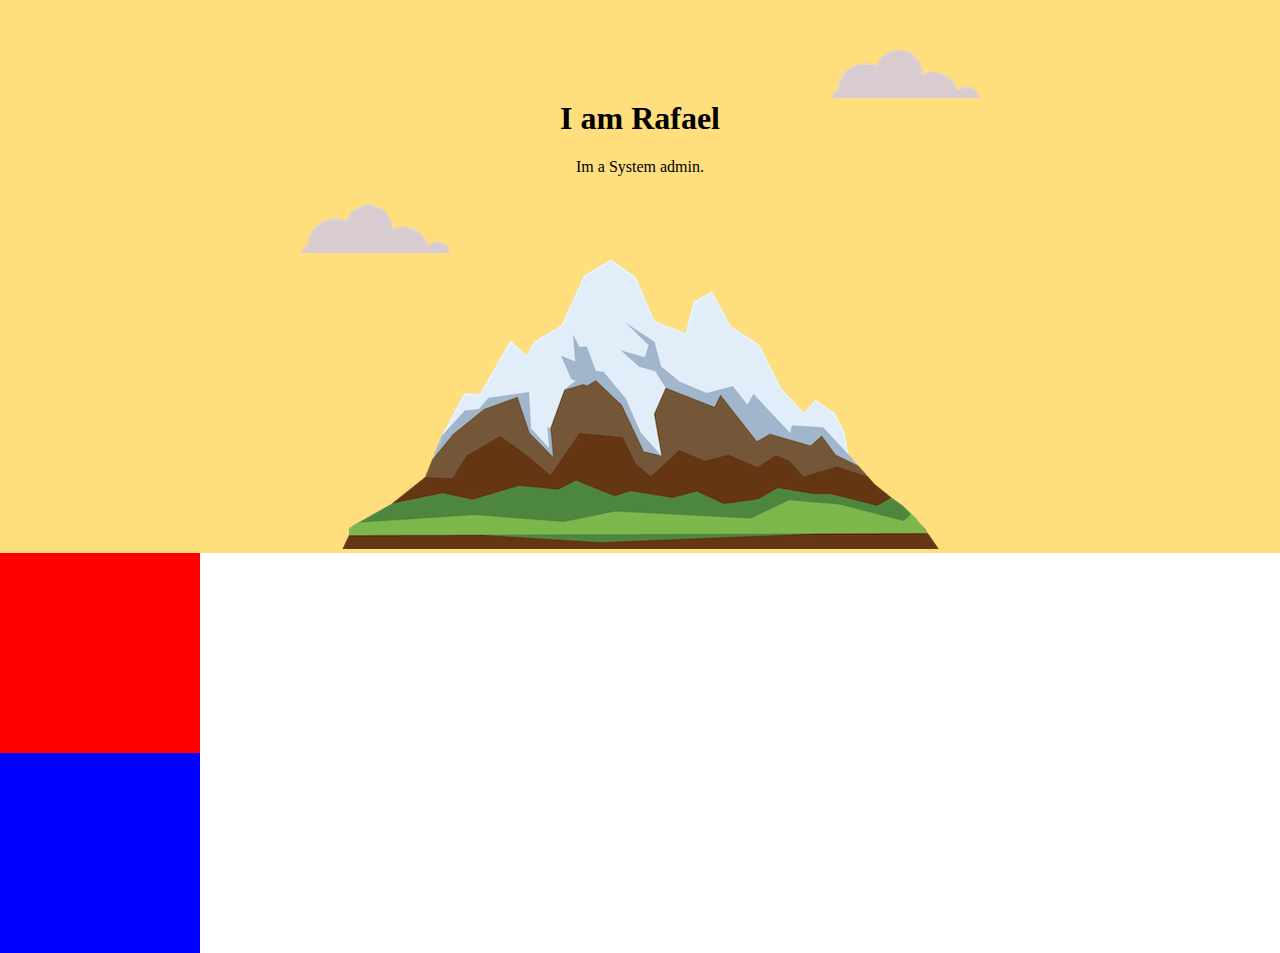
==== Css-My Site/index.html @ dc870b2c "initial commit" ====
<!DOCTYPE html>
<html lang="en" dir="ltr">
  <head>
    <meta charset="utf-8">
    <title>Rafa</title>
    <link rel="stylesheet" href="css/styles.css">
    <link rel="icon" href="favicon.ico">
  </head>
  <body>
    <div class="top-container">
      <img class="top-cloud" src="images/cloud.png" alt="cloud-img" />
      <h1>I am Rafael</h1>
      <p> Im a <span class="sys">Sys</span>tem admin.</p>
      <img class="bottom-cloud" src="images/cloud.png" alt="cloud-img" />
      <img src="images/mountain.png" alt="mountain-png"/>
    </div>
    <div class="middle-container">

    </div>
    <div class="bottom-container">

    </div>

  </body>
</html>
---- Css-My Site/css/styles.css ----
body{
  margin: 0;
  text-align: center;
}

h1{
  margin-top: 0;
}

.top-container{
  background: #ffde7d;
  position: relative;
  padding-top: 100px;
}
.middle-container{
  background-color: red;
  width: 200px;
  height: 200px;
}
.bottom-container{
  background-color: blue;
  width: 200px;
  height: 200px;
}
.pro{
  text-decoration: underline;
}

.top-cloud{
  position: absolute;
  right: 300px;
  top: 50px;
}

.bottom-cloud{
  position: absolute;
  left: 300px;
  bottom: 300px;
}
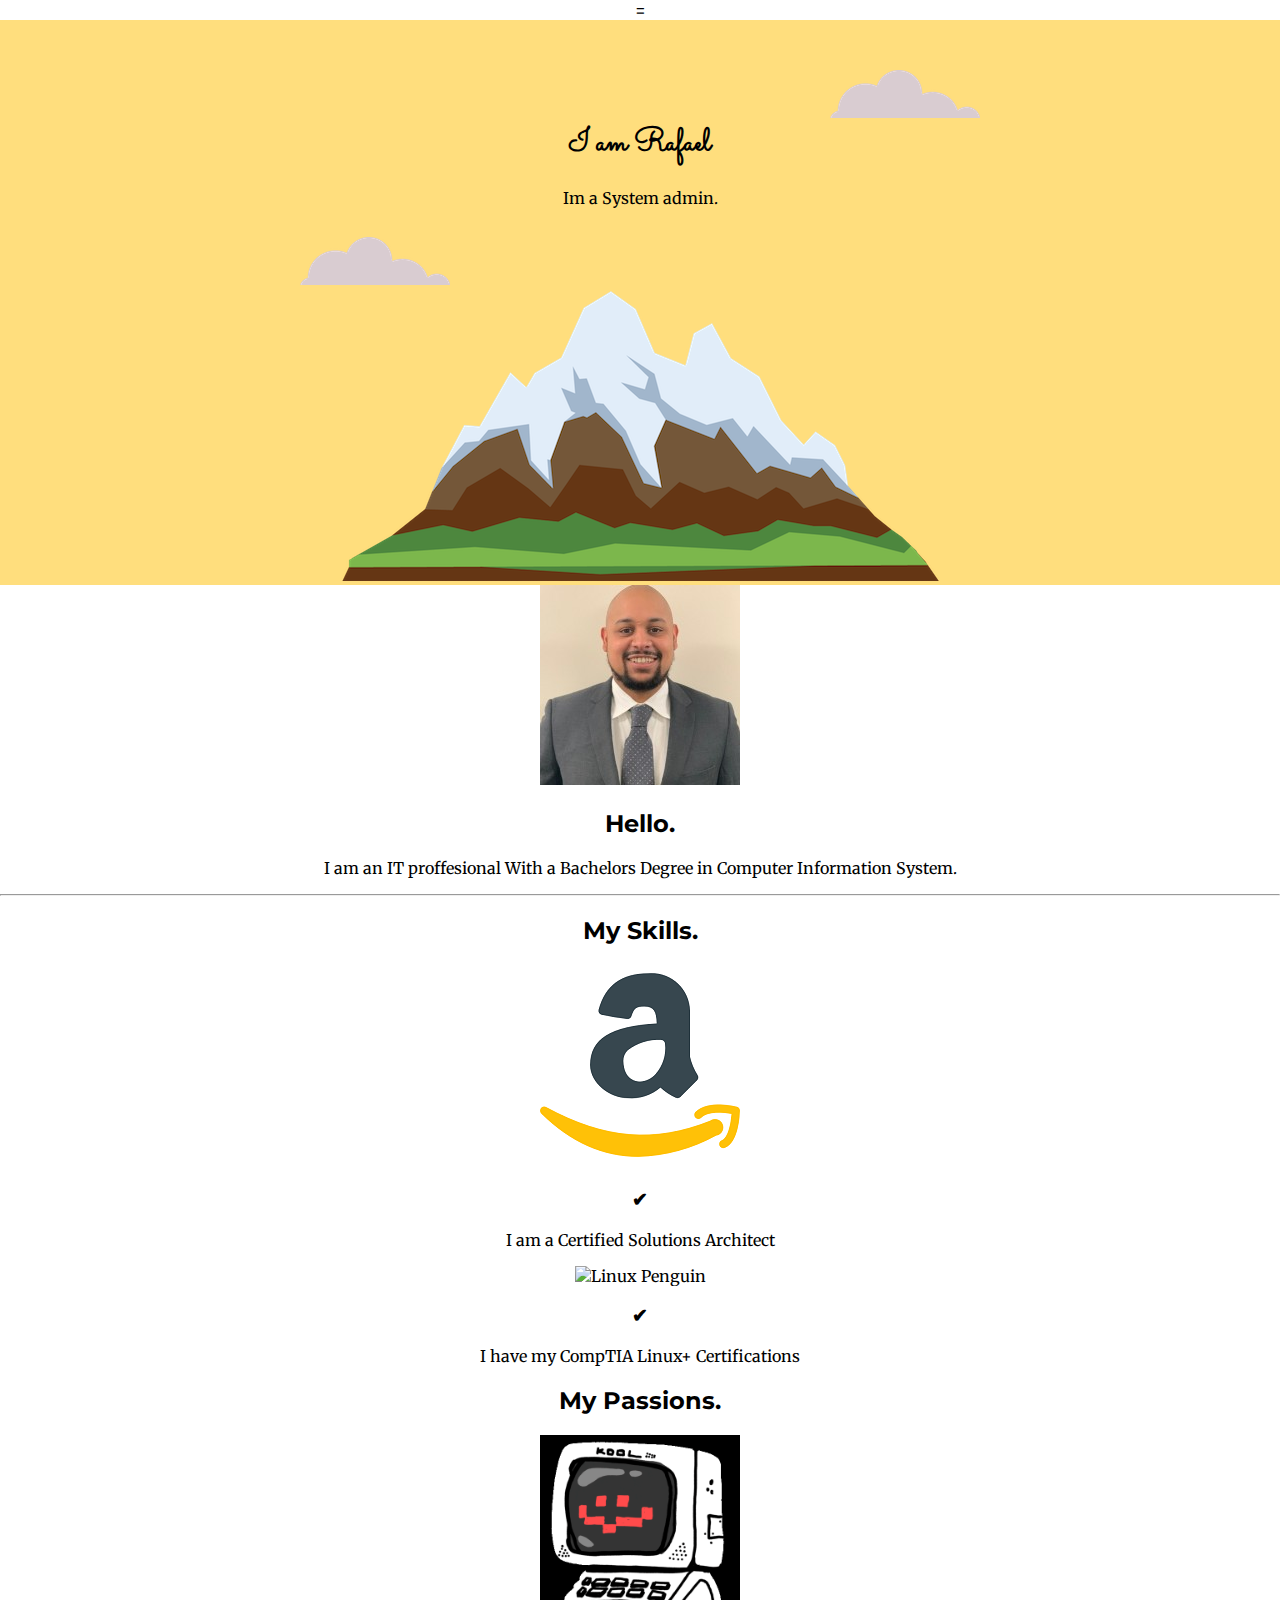
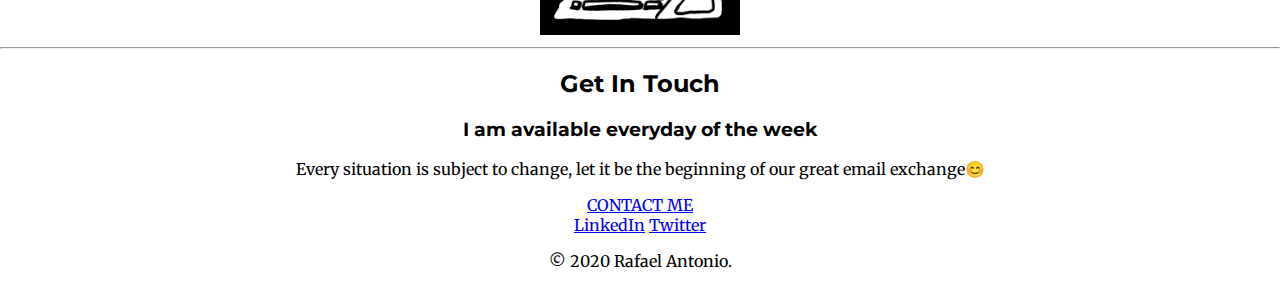
==== commit db279c60: "Windows commit" ====
--- a/Css-My Site/index.html
+++ b/Css-My Site/index.html
@@ -1,25 +1,60 @@
-<!DOCTYPE html>
-<html lang="en" dir="ltr">
-  <head>
-    <meta charset="utf-8">
-    <title>Rafa</title>
-    <link rel="stylesheet" href="css/styles.css">
-    <link rel="icon" href="favicon.ico">
-  </head>
-  <body>
-    <div class="top-container">
-      <img class="top-cloud" src="images/cloud.png" alt="cloud-img" />
-      <h1>I am Rafael</h1>
-      <p> Im a <span class="sys">Sys</span>tem admin.</p>
-      <img class="bottom-cloud" src="images/cloud.png" alt="cloud-img" />
-      <img src="images/mountain.png" alt="mountain-png"/>
-    </div>
-    <div class="middle-container">
-
-    </div>
-    <div class="bottom-container">
-
-    </div>
-
-  </body>
-</html>
+<!DOCTYPE html>
+
+<html lang="en" dir="ltr">
+  <head>
+    <meta charset="utf-8">=
+    <title>Rafa</title>
+    <link rel="stylesheet" href="css/styles.css">
+    <link rel="icon" href="favicon.ico">
+    <link href="https://fonts.googleapis.com/css?family=Merriweather|Montserrat|Sacramento&display=swap" rel="stylesheet">
+  </head>
+  <body>
+    <div class="top-container">
+      <img class="top-cloud"src="images/cloud.png" alt="cloud-img" />
+      <h1>I am Rafael</h1>
+      <p> Im a <span class="sys">Sys</span>tem admin.</p>
+      <img class="bottom-cloud" src="images/cloud.png" alt="cloud.-img" />
+      <img src="images/mountain.png" alt="mountain-png"/>
+    </div>
+    <div class="middle-container">
+      <div class="profile">
+        <img src="images/RafaLI.png" alt="Rafael">
+        <h2>Hello.</h2>
+        <p>I am an IT proffesional With a Bachelors Degree in Computer Information System.</p>
+      </div>
+      <hr>
+      <div class="skills">
+        <h2>My Skills.</h2>
+        <div class="skill-row">
+          <img class="Skill1" src="images/amazon.png" alt="Amazon Logo">
+          <h3>✔</h3>
+          <p>I am a Certified Solutions Architect</p>
+        </div>
+        <div class="skill-row">
+          <img class="skill2" src="Images/linux.png" alt="Linux Penguin">
+          <h3>✔</h3>
+          <p>I have my CompTIA Linux+ Certifications</p>
+        </div>
+        <div class="passion">
+          <h2>My Passions.</h2>
+          <img class="pasion1" src="images/giphy.gif" alt="Computer Love">
+        </div>
+      </div>
+      <hr>
+      <div class="contact-me">
+        <h2>Get In Touch</h2>
+        <h3>I am available everyday of the week</h3>
+        <p>Every situation is subject to change, let it be the beginning of our great email exchange😊</p>
+        <a class="btn" href="mailto:sysad.antonio@gmail.com">CONTACT ME</a>
+      </div>
+    </div>
+
+
+    <div class="bottom-container">
+      <a class="footer-link" href="https://www.linkedin.com/in/rafael-antonio20">LinkedIn</a>
+      <a class="footer-link" href="https://twitter.com/Rafa_Grow">Twitter</a>
+      <p>© 2020 Rafael Antonio.</p>
+    </div>
+
+  </body>
+</html>
--- a/Css-My Site/css/styles.css
+++ b/Css-My Site/css/styles.css
@@ -1,40 +1,50 @@
-
-body{
-  margin: 0;
-  text-align: center;
-}
-
-h1{
-  margin-top: 0;
-}
-
-.top-container{
-  background: #ffde7d;
-  position: relative;
-  padding-top: 100px;
-}
-.middle-container{
-  background-color: red;
-  width: 200px;
-  height: 200px;
-}
-.bottom-container{
-  background-color: blue;
-  width: 200px;
-  height: 200px;
-}
-.pro{
-  text-decoration: underline;
-}
-
-.top-cloud{
-  position: absolute;
-  right: 300px;
-  top: 50px;
-}
-
-.bottom-cloud{
-  position: absolute;
-  left: 300px;
-  bottom: 300px;
-}
+
+body{
+  margin: 0;
+  text-align: center;
+  font-family: 'Merriweather', serif;
+}
+
+h1{
+  margin-top: 0;
+  font-family: 'Sacramento', cursive;
+}
+h2{
+  font-family: 'Montserrat', sans-serif;
+}
+h3{
+  font-family: 'Montserrat', sans-serif;
+}
+
+.top-container{
+  background: #ffde7d;
+  position: relative;
+  padding-top: 100px;
+}
+.middle-container{
+
+}
+.bottom-container{
+
+}
+.pro{
+  text-decoration: underline;
+}
+
+.top-cloud{
+  position: absolute;
+  right: 300px;
+  top: 50px;
+}
+
+.bottom-cloud{
+  position: absolute;
+  left: 300px;
+  bottom: 300px;
+}
+
+.pasion1{
+  width: 200px;
+  height: auto;
+  background-color: black;
+}
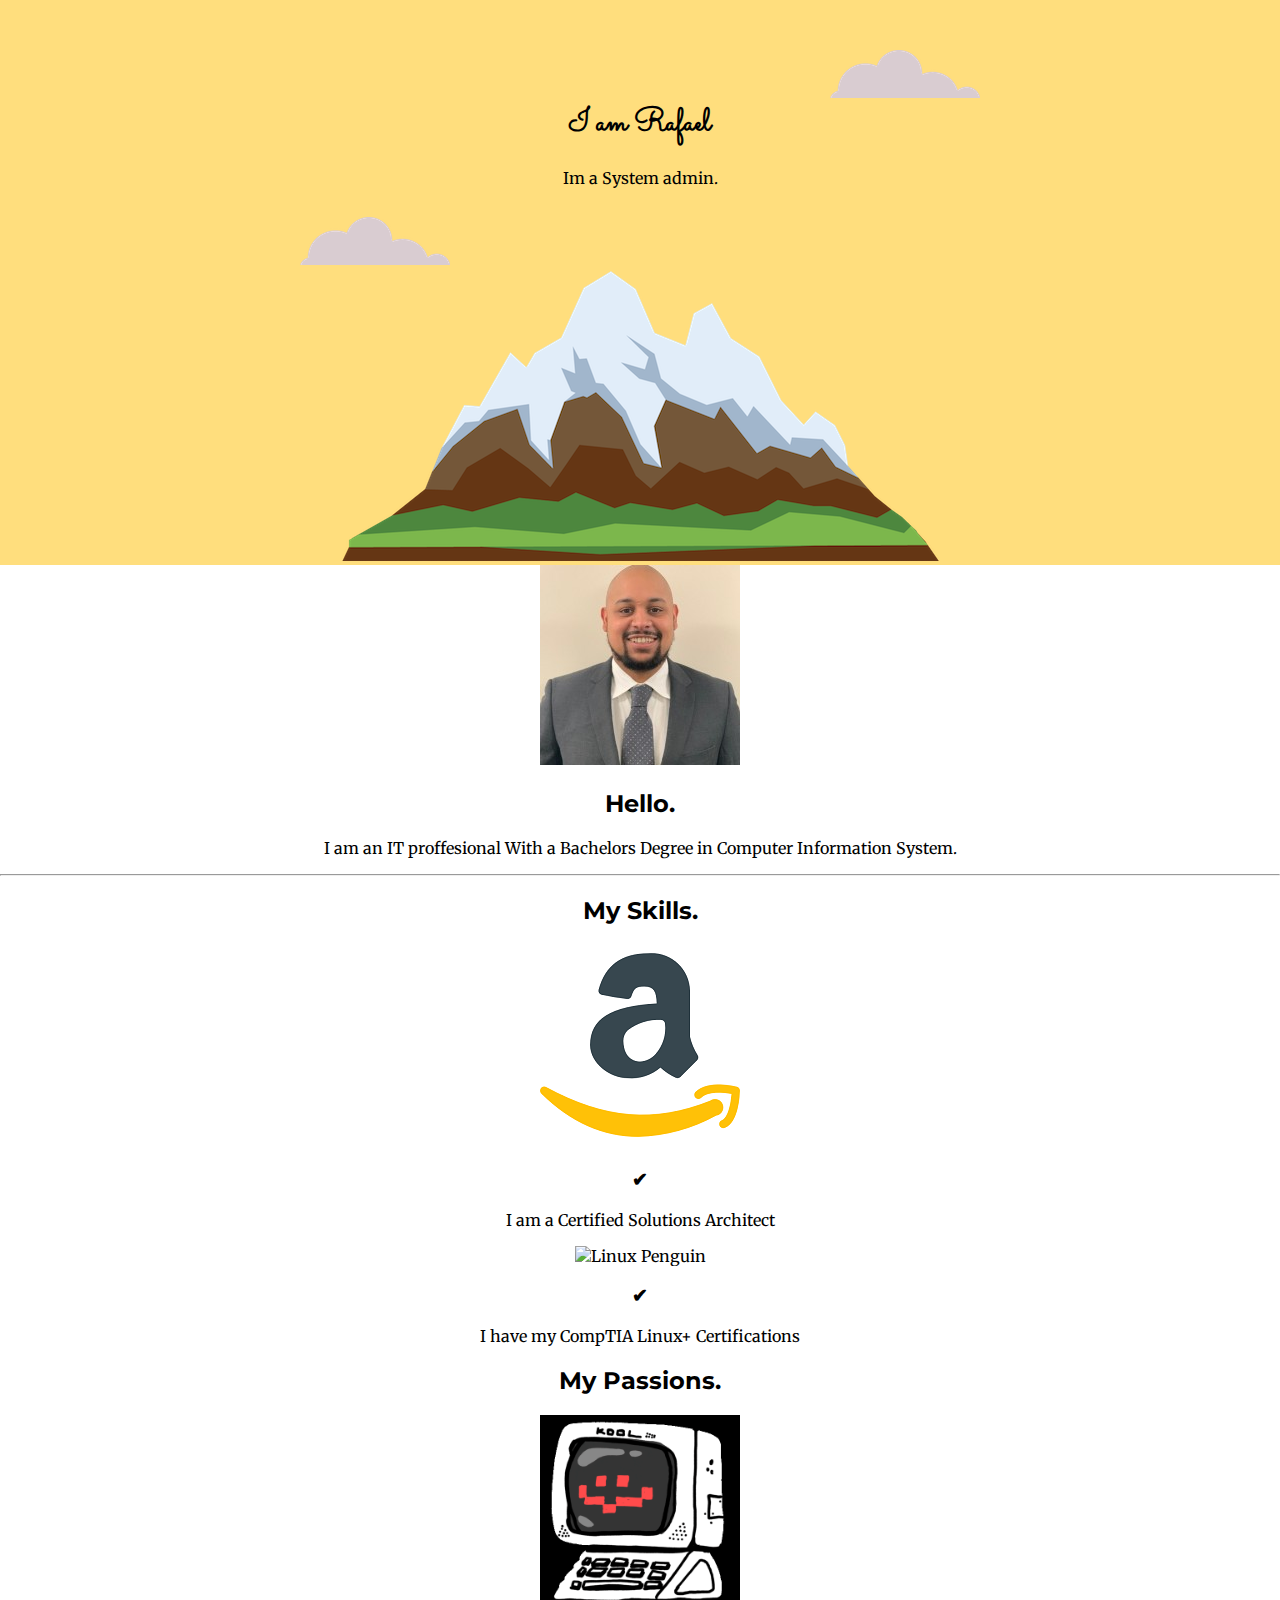
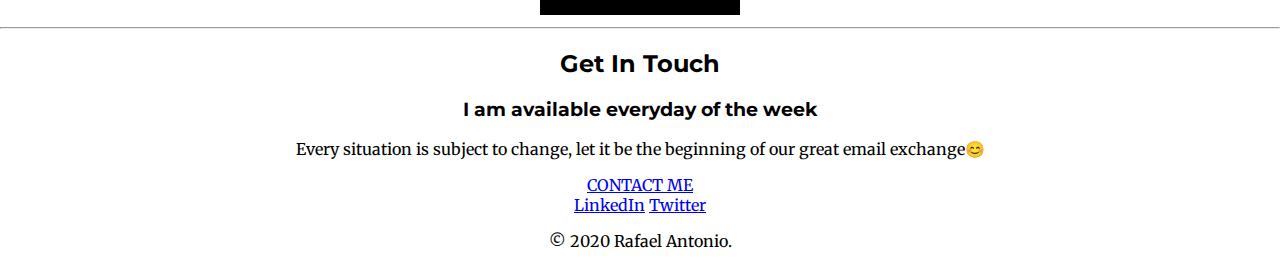
==== commit de08dadd: "Merge branch 'master' of https://github.com/sysadrafa/WebDev" ====
--- a/Css-My Site/index.html
+++ b/Css-My Site/index.html
@@ -2,7 +2,7 @@
 
 <html lang="en" dir="ltr">
   <head>
-    <meta charset="utf-8">=
+    <meta charset="utf-8">
     <title>Rafa</title>
     <link rel="stylesheet" href="css/styles.css">
     <link rel="icon" href="favicon.ico">
--- a/Css-My Site/css/styles.css
+++ b/Css-My Site/css/styles.css
@@ -1,50 +1,50 @@
-
-body{
-  margin: 0;
-  text-align: center;
-  font-family: 'Merriweather', serif;
-}
-
-h1{
-  margin-top: 0;
-  font-family: 'Sacramento', cursive;
-}
-h2{
-  font-family: 'Montserrat', sans-serif;
-}
-h3{
-  font-family: 'Montserrat', sans-serif;
-}
-
-.top-container{
-  background: #ffde7d;
-  position: relative;
-  padding-top: 100px;
-}
-.middle-container{
-
-}
-.bottom-container{
-
-}
-.pro{
-  text-decoration: underline;
-}
-
-.top-cloud{
-  position: absolute;
-  right: 300px;
-  top: 50px;
-}
-
-.bottom-cloud{
-  position: absolute;
-  left: 300px;
-  bottom: 300px;
-}
-
-.pasion1{
-  width: 200px;
-  height: auto;
-  background-color: black;
-}
+
+body{
+  margin: 0;
+  text-align: center;
+  font-family: 'Merriweather', serif;
+}
+
+h1{
+  margin-top: 0;
+  font-family: 'Sacramento', cursive;
+}
+h2{
+  font-family: 'Montserrat', sans-serif;
+}
+h3{
+  font-family: 'Montserrat', sans-serif;
+}
+
+.top-container{
+  background: #ffde7d;
+  position: relative;
+  padding-top: 100px;
+}
+.middle-container{
+
+}
+.bottom-container{
+
+}
+.pro{
+  text-decoration: underline;
+}
+
+.top-cloud{
+  position: absolute;
+  right: 300px;
+  top: 50px;
+}
+
+.bottom-cloud{
+  position: absolute;
+  left: 300px;
+  bottom: 300px;
+}
+
+.pasion1{
+  width: 200px;
+  height: auto;
+  background-color: black;
+}
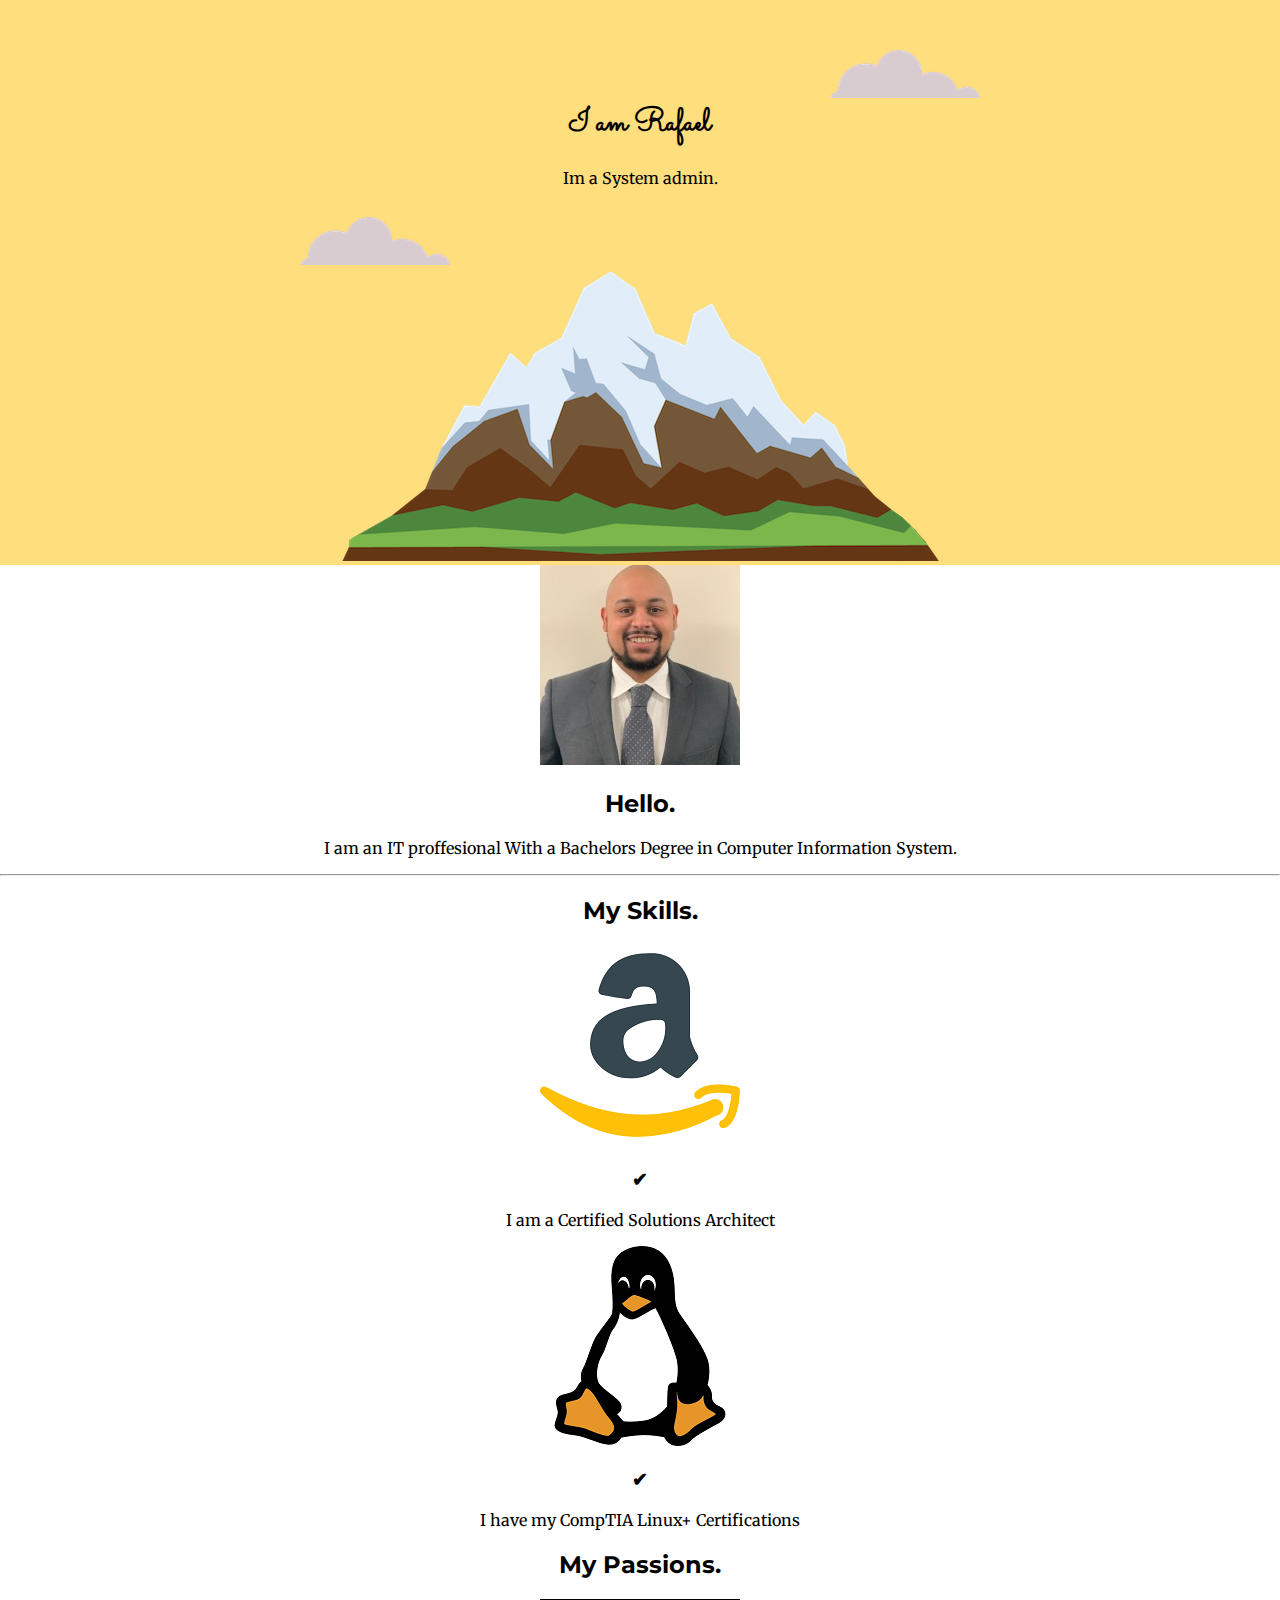
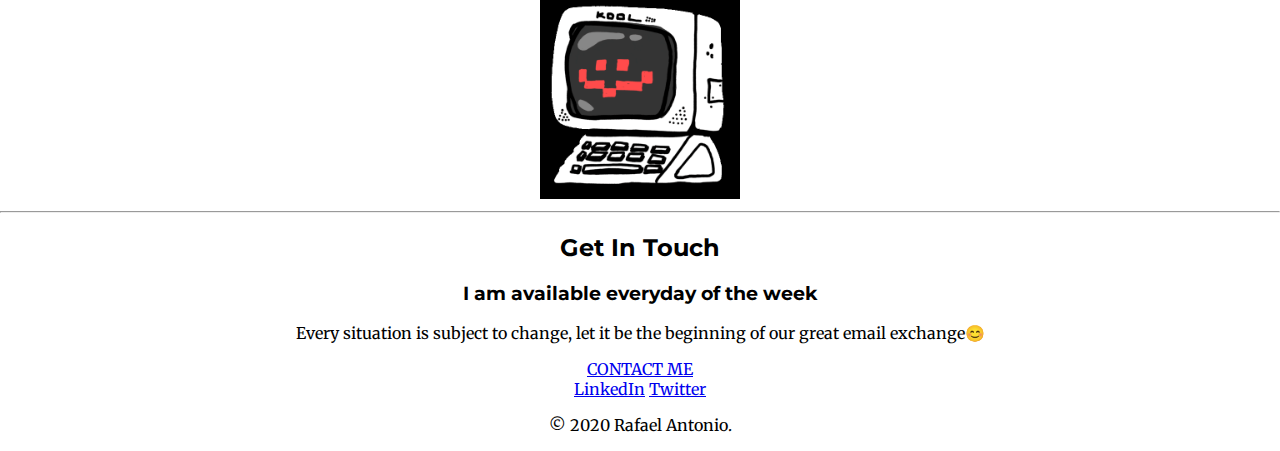
==== commit 3a31c7e7: "Update index.html" ====
--- a/Css-My Site/index.html
+++ b/Css-My Site/index.html
@@ -31,7 +31,7 @@
           <p>I am a Certified Solutions Architect</p>
         </div>
         <div class="skill-row">
-          <img class="skill2" src="Images/linux.png" alt="Linux Penguin">
+          <img class="skill2" src="images/linux.png" alt="Linux Penguin">
           <h3>✔</h3>
           <p>I have my CompTIA Linux+ Certifications</p>
         </div>
